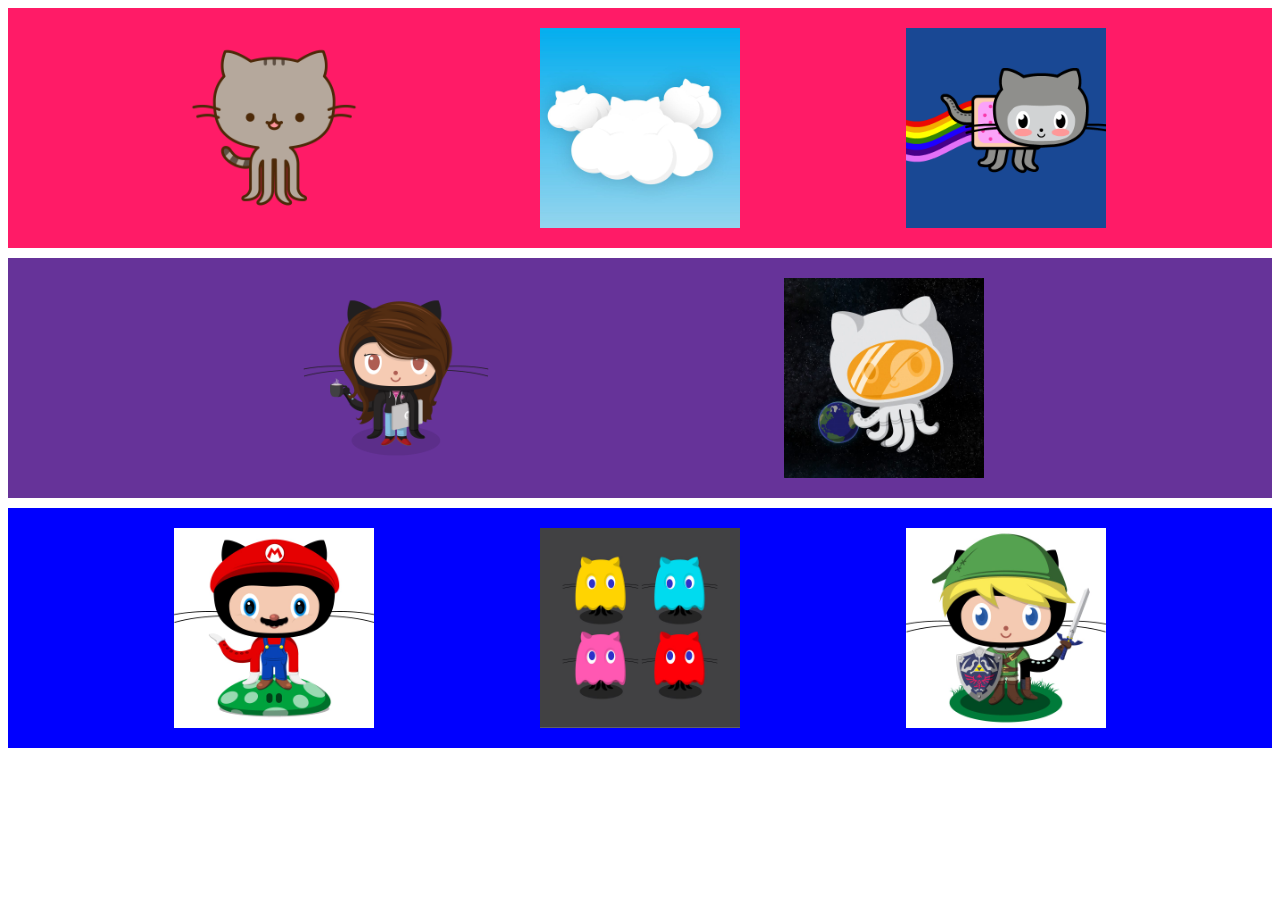
==== GitHubBlocks/index.html @ c707e40d "afternoonUpdates" ====
<!DOCTYPE html>
<html lang="en">
<head>
    <meta charset="UTF-8">
    <meta http-equiv="X-UA-Compatible" content="IE=edge">
    <meta name="viewport" content="width=device-width, initial-scale=1.0">
    <title>Octocats</title>
    <link rel="stylesheet" href="style.css">
</head>
<body>
    <div class="pink">
        <img src="./images/pusheencat.png" alt="pusheen octocat">
        <img src="./images/cloud.jpg" alt="cloud of octocats">
        <img src="./images/nyantocat.gif" alt="nyan octocat">
    </div>
    <div class="purple">
        <img src="./images/femalecodertocat.png" alt="female coder octocat">
        <img src="./images/octonaut.jpg" alt="astronaut octocat">
    </div>
    <div class="blue">
        <img src="./images/plumber.jpg" alt="mario octocat">
        <img src="./images/pacman-ghosts.jpg" alt="pacman ghost cats">
        <img src="./images/linktocat.jpg" alt="link octocat">
    </div>
</body>
</html>
---- GitHubBlocks/style.css ----
.pink{
    background: rgb(255, 27, 103);
    margin-bottom: 10px;
    height: 240px;
    display: flex;
    align-items: center;
    justify-content: space-evenly;

}

.purple{
    background: rebeccapurple;
    height: 240px;
    margin-bottom: 10px;
    display: flex;
    align-items: center;
    justify-content: space-evenly;
}

.blue{
    background: blue;
    height: 240px;
    display: flex;
    align-items: center;
    justify-content: space-evenly;
}

img{
    height: 200px;
    width: 200px;
}
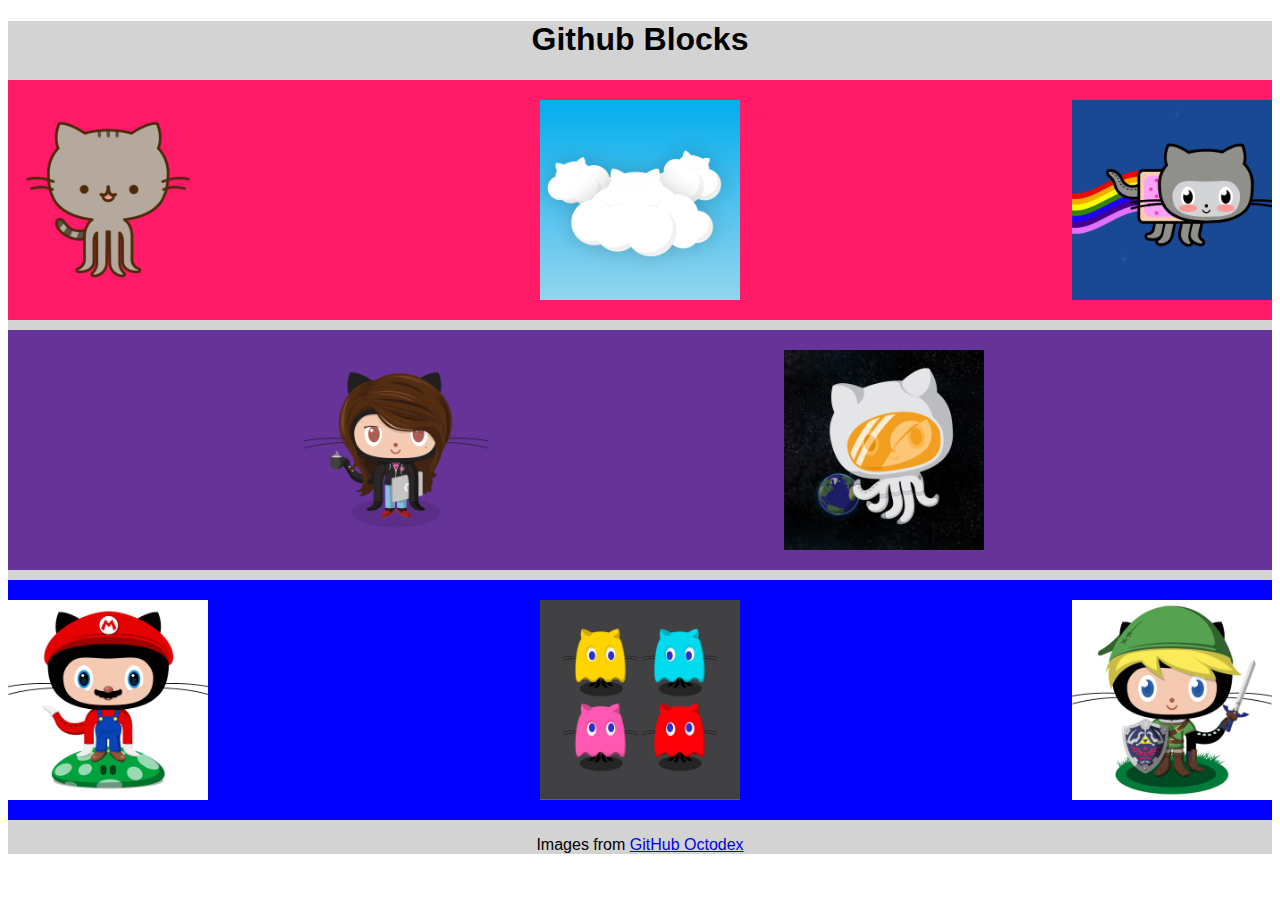
==== commit 26ebbb21: "6/24" ====
--- a/GitHubBlocks/index.html
+++ b/GitHubBlocks/index.html
@@ -8,19 +8,23 @@
     <link rel="stylesheet" href="style.css">
 </head>
 <body>
-    <div class="pink">
-        <img src="./images/pusheencat.png" alt="pusheen octocat">
-        <img src="./images/cloud.jpg" alt="cloud of octocats">
-        <img src="./images/nyantocat.gif" alt="nyan octocat">
-    </div>
-    <div class="purple">
-        <img src="./images/femalecodertocat.png" alt="female coder octocat">
-        <img src="./images/octonaut.jpg" alt="astronaut octocat">
-    </div>
-    <div class="blue">
-        <img src="./images/plumber.jpg" alt="mario octocat">
-        <img src="./images/pacman-ghosts.jpg" alt="pacman ghost cats">
-        <img src="./images/linktocat.jpg" alt="link octocat">
-    </div>
+    <div class="container">
+        <h1>Github Blocks</h1>
+        <div class="rows" id="pink">
+            <img src="./images/pusheencat.png" alt="pusheen octocat">
+            <img src="./images/cloud.jpg" alt="cloud of octocats">
+            <img src="./images/nyantocat.gif" alt="nyan octocat">
+        </div>
+        <div class="rows" id="purple">
+            <img src="./images/femalecodertocat.png" alt="female coder octocat">
+            <img src="./images/octonaut.jpg" alt="astronaut octocat">
+        </div>
+        <div class="rows" id="blue">
+            <img src="./images/plumber.jpg" alt="mario octocat">
+            <img src="./images/pacman-ghosts.jpg" alt="pacman ghost cats">
+            <img src="./images/linktocat.jpg" alt="link octocat">
+        </div>
+        <p>Images from <a href="https://octodex.github.com/">GitHub Octodex</a></p>
+    </div>    
 </body>
 </html>--- a/GitHubBlocks/style.css
+++ b/GitHubBlocks/style.css
@@ -1,28 +1,35 @@
-.pink{
-    background: rgb(255, 27, 103);
-    margin-bottom: 10px;
-    height: 240px;
-    display: flex;
-    align-items: center;
-    justify-content: space-evenly;
-
+.container{
+    background: lightgray;
+    font-family: 'Lucida Sans', 'Lucida Sans Regular', 'Lucida Grande', 'Lucida Sans Unicode', Geneva, Verdana, sans-serif;
 }
-
-.purple{
-    background: rebeccapurple;
+.rows{
     height: 240px;
     margin-bottom: 10px;
     display: flex;
     align-items: center;
+    justify-content: space-between;
+}
+
+
+#pink{
+    background: rgb(255, 27, 103);
+}
+
+#purple{
+    background: rebeccapurple;
     justify-content: space-evenly;
 }
 
-.blue{
+#blue{
     background: blue;
-    height: 240px;
-    display: flex;
-    align-items: center;
-    justify-content: space-evenly;
+}
+
+h1{
+    text-align: center;
+}
+
+p{
+    text-align: center;
 }
 
 img{
